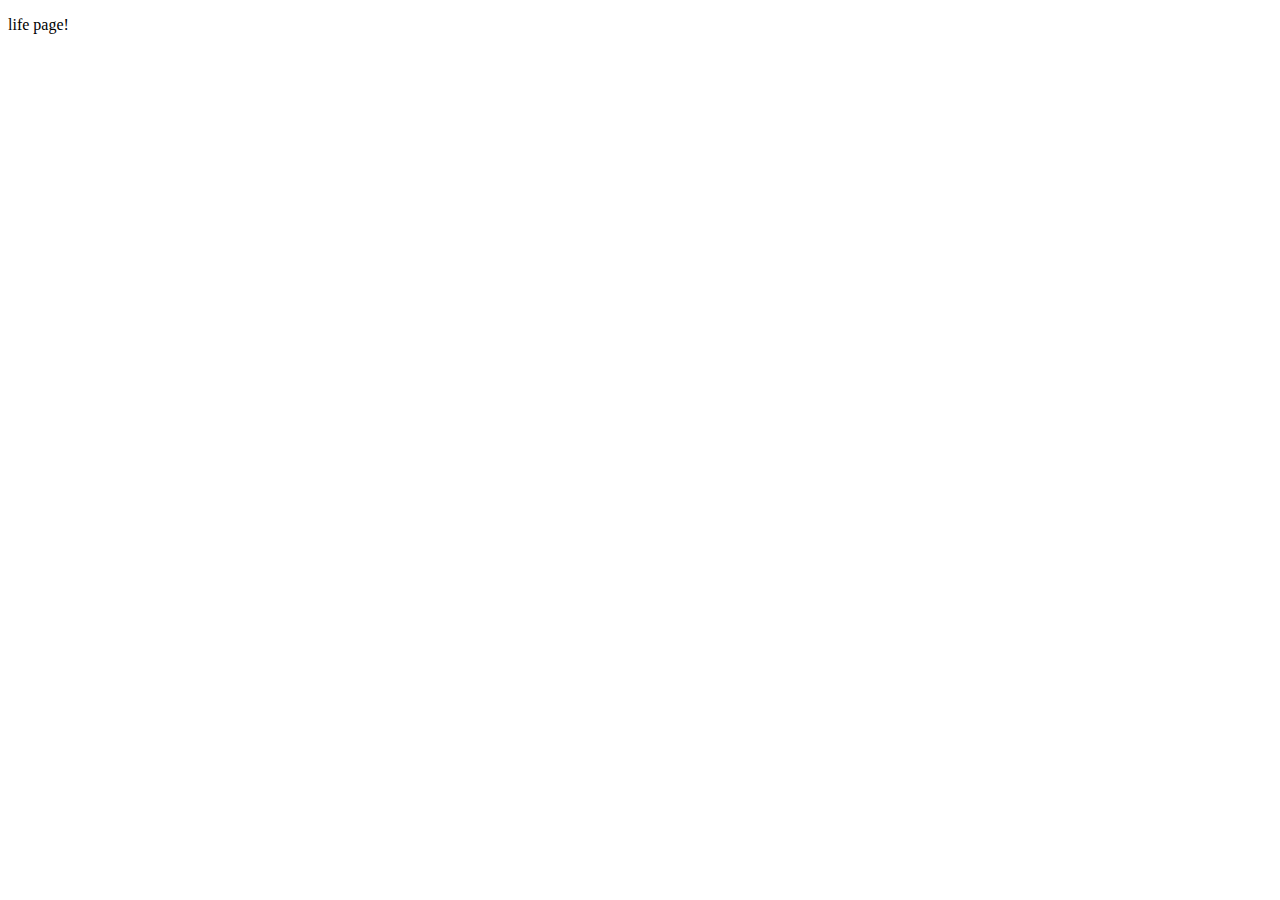
==== life.html @ dc8fd08e "my first commit, added all files" ====
<!DOCTYPE html>
<html lang="en">
<head>
    <meta charset="UTF-8">
    <meta http-equiv="X-UA-Compatible" content="IE=edge">
    <meta name="viewport" content="width=device-width, initial-scale=1.0">
    <title>Document</title>
</head>
<body>
    <p>life page!</p>
</body>
</html>
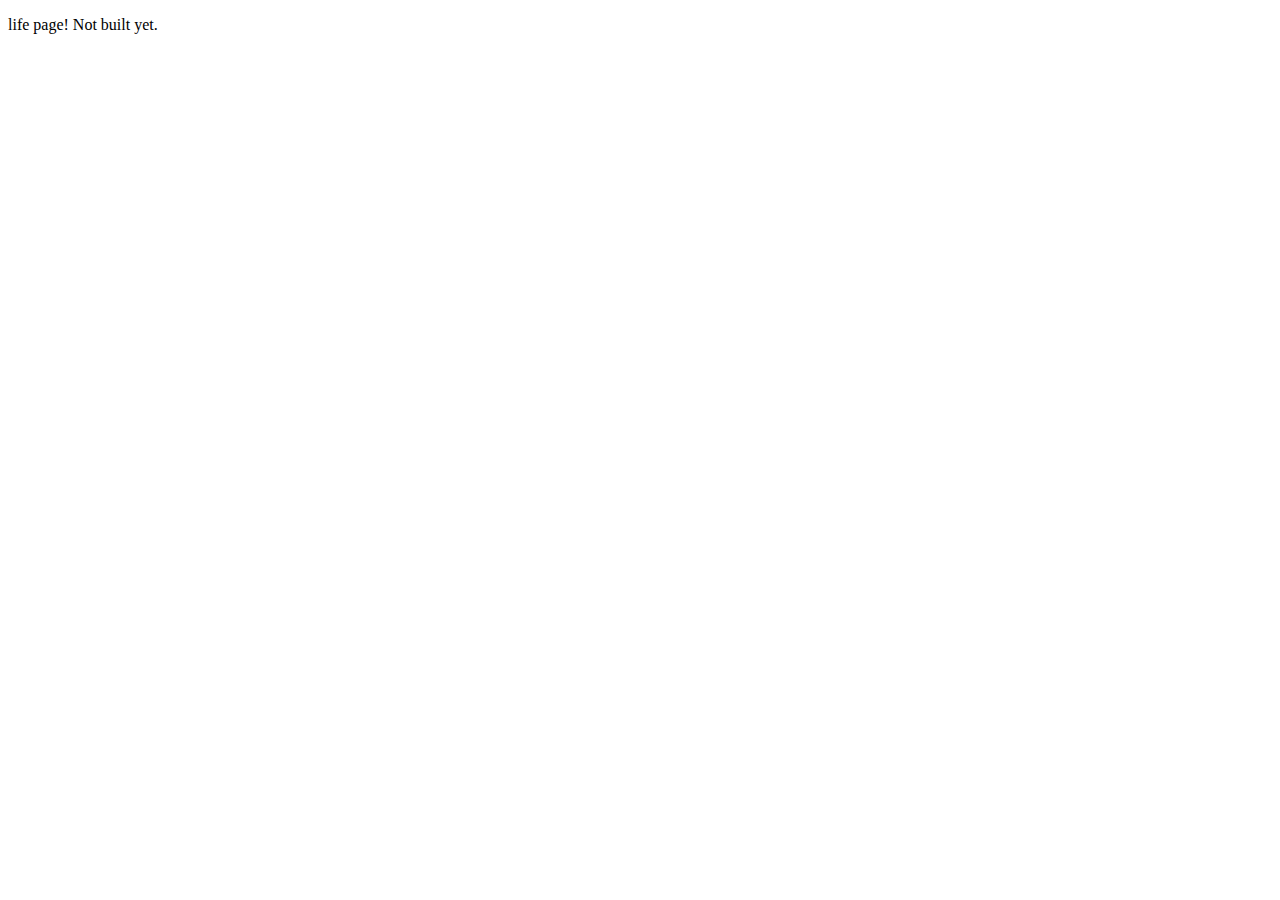
==== commit f0b84586: "made change to life.html" ====
--- a/life.html
+++ b/life.html
@@ -7,6 +7,6 @@
     <title>Document</title>
 </head>
 <body>
-    <p>life page!</p>
+    <p>life page! Not built yet.</p>
 </body>
 </html>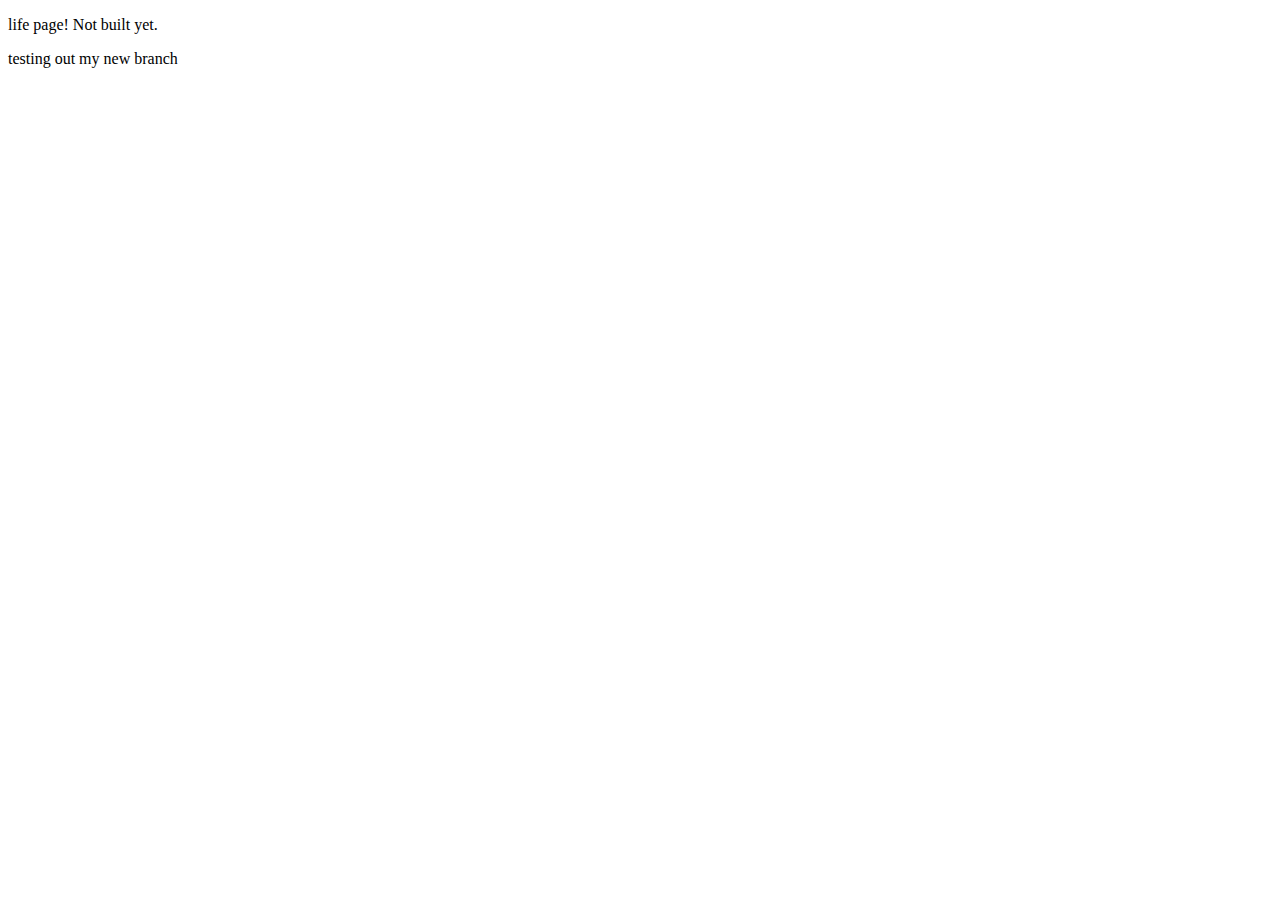
==== commit fb99a050: "first commit to the testing branch" ====
--- a/life.html
+++ b/life.html
@@ -8,5 +8,6 @@
 </head>
 <body>
     <p>life page! Not built yet.</p>
+    <p>testing out my new branch</p>
 </body>
 </html>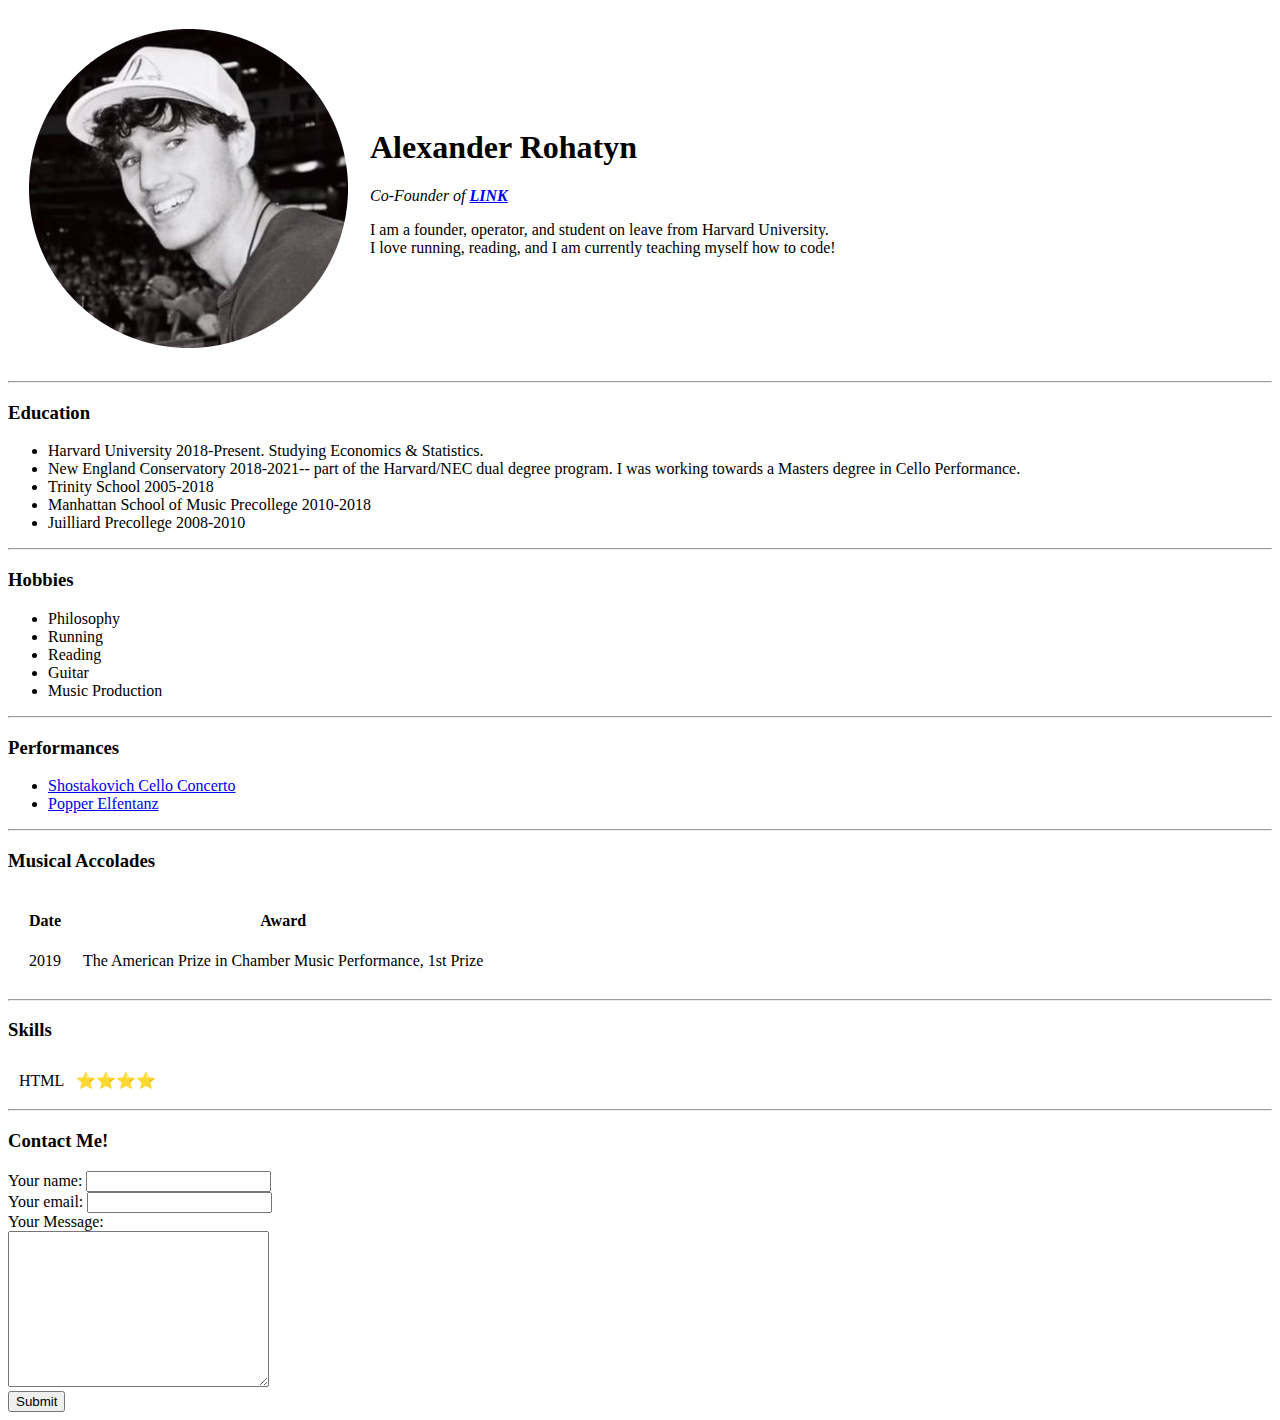
==== commit 16650d8e: "life.html file work" ====
--- a/life.html
+++ b/life.html
@@ -1,13 +1,93 @@
 <!DOCTYPE html>
 <html lang="en">
+
 <head>
     <meta charset="UTF-8">
     <meta http-equiv="X-UA-Compatible" content="IE=edge">
     <meta name="viewport" content="width=device-width, initial-scale=1.0">
     <title>Document</title>
 </head>
+
 <body>
-    <p>life page! Not built yet.</p>
-    <p>testing out my new branch</p>
+    <table cellspacing = "20">
+        <tr>
+            <td><img src="assets/images/Alex's_Prof_Pic-modified.png" alt="Alex's Profile Picture"></td>
+            <td>
+                <h1>Alexander Rohatyn</h1>
+                <p><em>Co-Founder of <strong><a href="https://www.link.social/" target="_blank">LINK</a></strong></em>
+                </p>
+                <p>I am a founder, operator, and student on leave from Harvard University. <br> I love running, reading, and
+                    I am currently teaching myself how to code!</p>
+            </td>
+        </tr>
+    </table>
+    <hr>
+    <h3>Education</h3>
+    <ul>
+        <li>Harvard University 2018-Present. Studying Economics & Statistics.</li>
+        <li>New England Conservatory 2018-2021-- part of the Harvard/NEC dual degree program. I was working towards a
+            Masters degree in Cello Performance.</li>
+        <li>Trinity School 2005-2018</li>
+        <li>Manhattan School of Music Precollege 2010-2018</li>
+        <li>Juilliard Precollege 2008-2010</li>
+    </ul>
+    <hr>
+    <h3>Hobbies</h3>
+    <ul>
+        <li>Philosophy</li>
+        <li>Running</li>
+        <li>Reading</li>
+        <li>Guitar</li>
+        <li>Music Production</li>
+    </ul>
+    <hr>
+    <h3>Performances</h3>
+    <ul>
+        <li><a href="https://www.youtube.com/watch?v=5_tth4JwPfY&ab_channel=EmirhanTunca" target="_blank">Shostakovich
+                Cello Concerto</a></li>
+        <li><a href="https://vimeo.com/267461563/9d1a0534b6" target="_blank">Popper Elfentanz</a></li>
+    </ul>
+    <hr>
+    <h3>Musical Accolades</h3>
+    <table cellspacing="20">
+        <thead>
+            <tr>
+                <th>Date</th>
+                <th>Award</th>
+            </tr>
+        </thead>
+        <tbody>
+            <tr>
+                <td>2019</td>
+                <td>The American Prize in Chamber Music Performance, 1st Prize</td>
+            </tr>
+        </tbody>
+    </table>
+    <hr>
+    <h3>Skills</h3>
+    <table cellspacing = "10">
+        <tbody>
+            <tr>
+                <td>HTML</td>
+                <td>⭐️⭐️⭐️⭐️</td>
+            </tr>
+        </tbody>
+    </table>
+    <hr>
+    <h3>Contact Me!</h3>
+    <form action="mailto:alexander@link.social" method="POST" enctype="text/plain">
+        <label for="">Your name:</label>
+        <input type="text" name="yourName">
+        <br>
+        <label for="">Your email:</label>
+        <input type="email" name="yourEmail">
+        <br>
+        <label for="">Your Message:</label>
+        <br>
+        <textarea name="yourMessage" cols="30" rows="10"></textarea>
+        <br>
+        <input type="submit">
+    </form>
 </body>
+
 </html>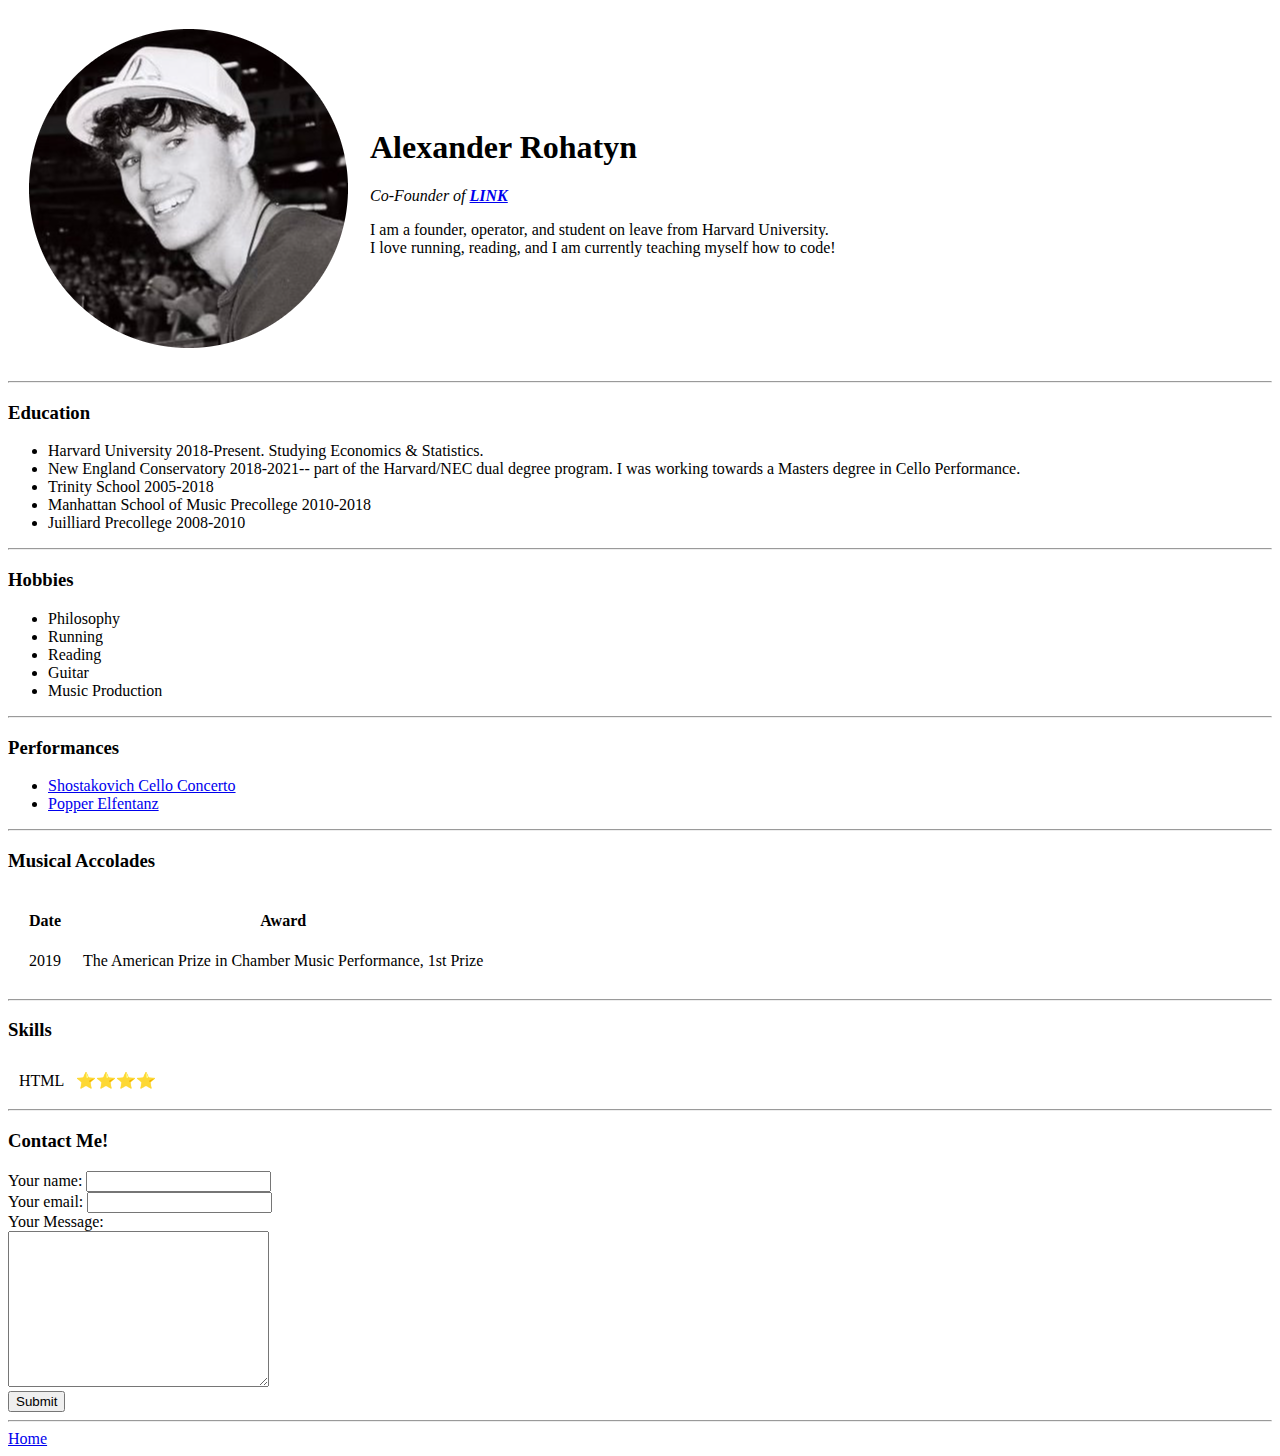
==== commit b1018c38: "few style changes" ====
--- a/life.html
+++ b/life.html
@@ -88,6 +88,8 @@
         <br>
         <input type="submit">
     </form>
+    <hr>
+    <a href="index.html">Home</a>
 </body>
 
 </html>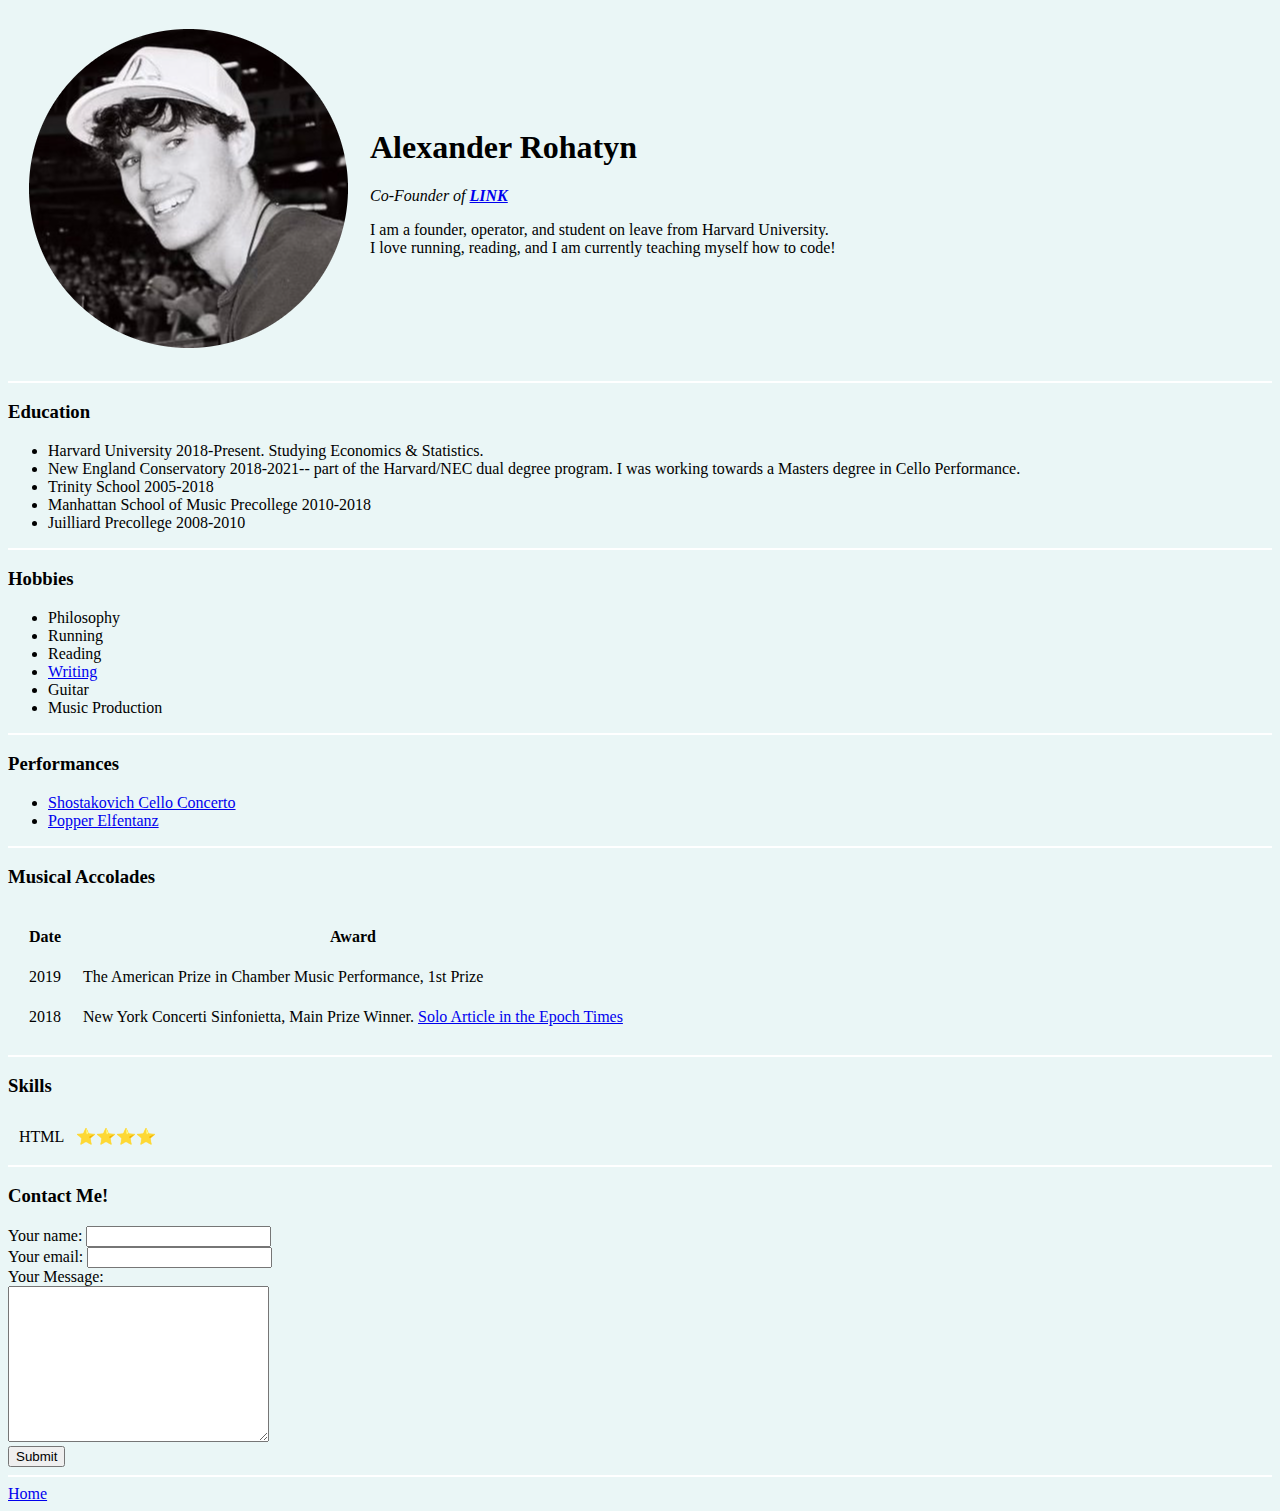
==== commit 87bc40bc: "changes to life.html" ====
--- a/life.html
+++ b/life.html
@@ -6,9 +6,16 @@
     <meta http-equiv="X-UA-Compatible" content="IE=edge">
     <meta name="viewport" content="width=device-width, initial-scale=1.0">
     <title>Document</title>
+    <style>
+        hr {
+            border-style: none;
+            background-color: white;
+            height: .1em;
+        }
+    </style>
 </head>
 
-<body>
+<body style="background-color: #EAF6F6;">
     <table cellspacing = "20">
         <tr>
             <td><img src="assets/images/Alex's_Prof_Pic-modified.png" alt="Alex's Profile Picture"></td>
@@ -37,6 +44,7 @@
         <li>Philosophy</li>
         <li>Running</li>
         <li>Reading</li>
+        <li><a href="https://alexanderrohatyn.substack.com/p/coming-soon" target="_blank">Writing</a></li>
         <li>Guitar</li>
         <li>Music Production</li>
     </ul>
@@ -60,6 +68,10 @@
             <tr>
                 <td>2019</td>
                 <td>The American Prize in Chamber Music Performance, 1st Prize</td>
+            </tr>
+            <tr>
+                <td>2018</td>
+                <td>New York Concerti Sinfonietta, Main Prize Winner. <a href="https://www.theepochtimes.com/alexander-rohatyn-top-concerto-prizewinner-with-ny-concerti-sinfonietta_2576878.html">Solo Article in the Epoch Times</a></td>
             </tr>
         </tbody>
     </table>
